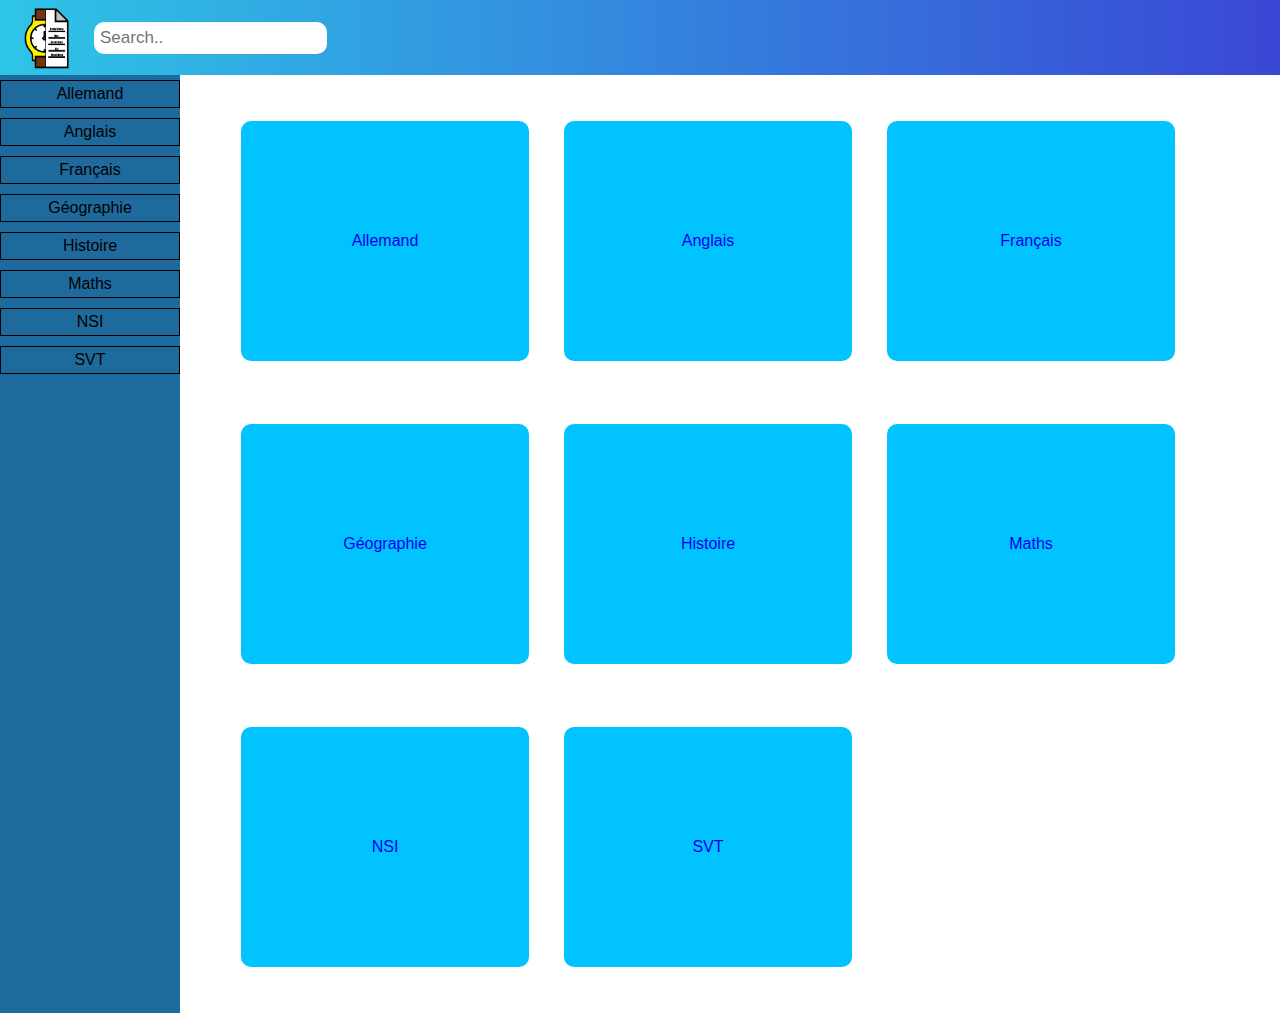
==== public/index.html @ b366d4af "reorganization" ====
<!DOCTYPE html>

<html>

    <head>
    
    <title>Projet Logan-Timothée</title>

    <meta charset="utf-8">
    
    <meta name="viewport" content="width=device-width, initial-scale=1.0">
    
    <link rel="stylesheet" href="./style.css">

    <link rel="stylesheet" href="https://cdnjs.cloudflare.com/ajax/libs/font-awesome/4.7.0/css/font-awesome.min.css">
    <script defer src="./index.js"></script>
    </head>


    <body>
        <div class="header">
            <img class="logo" src="img/daily_study_logo-removebg-preview.png">
            <form class="searchbar" >
                <input id="search-bar-input" type="text" placeholder="Search..">            </form>    
        </div>
        <section id="main">

            <div class="menu">

                    <div id="left">
                    </div>
                
                
            </div>
            <div id="right"></div>
        </section>
        
    </body>

</html>
---- public/style.css ----
* , ::before, ::after {
    box-sizing: border-box;
    margin: 0;
    padding: 0;
}

html {
    height: 100vh;
}


body {
    height: 100vh;
    flex-direction: column;
}

.header {
    height: 75px;
    display: flex;
    align-items: center;
    background: linear-gradient(90deg, #2ec5e7 0%, #3a47d5 100%);
}

body > * {
    flex: 1 1 auto;
    font-family: Arial, Helvetica, sans-serif;
}



#main {
    display: flex;
}

.menu {
    display: flex;
}

#container {
    display: sticky;
    top: 0;
}

#left{
    width: 180px;
    max-width: 180px;
    overflow: auto;
    text-align: center;
    padding-top: 5px;
    gap: 5px;
    display:flex;
    flex-direction: column;
    height: 100%;
}

#left > a{
    display: flex;
    align-items: center;
    justify-content: center;
    margin-bottom: 5px;
    height: 3%;
    line-break: anywhere;
    width: 100%;
    text-decoration: none;
    border: 1px solid;
    color: black;
    transition:all 0.5s linear;
}


#left > a:hover{
    background: #1d72aa;
}

.searchbar > button{
    background:transparent;
    border: none;
}



input[type=text] {
    border-radius: 10px;
    padding: 6px;
    border: none;
    font-size: 17px;
  }


#right {
    align-items: center;
    justify-content: center;
    text-align: center;
    display: grid;
    width: 85%;
    grid-template-columns: repeat(auto-fit,20rem);
    gap: 3px;
    padding: 1em;
}

#left {
    background: #1e6a9c;
}


.matiere{
    display: flex;
    align-items: center;
    justify-content: center;
    max-width: 90%;
    max-height: 80%;
    text-align: center;
    border-radius: 10px;
    background:#00c3ff;
    width: 300px;
    height: 300px;
    transition:all 0.3s linear;
    text-decoration: none;
}

.matiere:hover{
    background: #00b3e9;
}

.logo{
    display: flex;
    align-items: center;
    height: 70px;
}
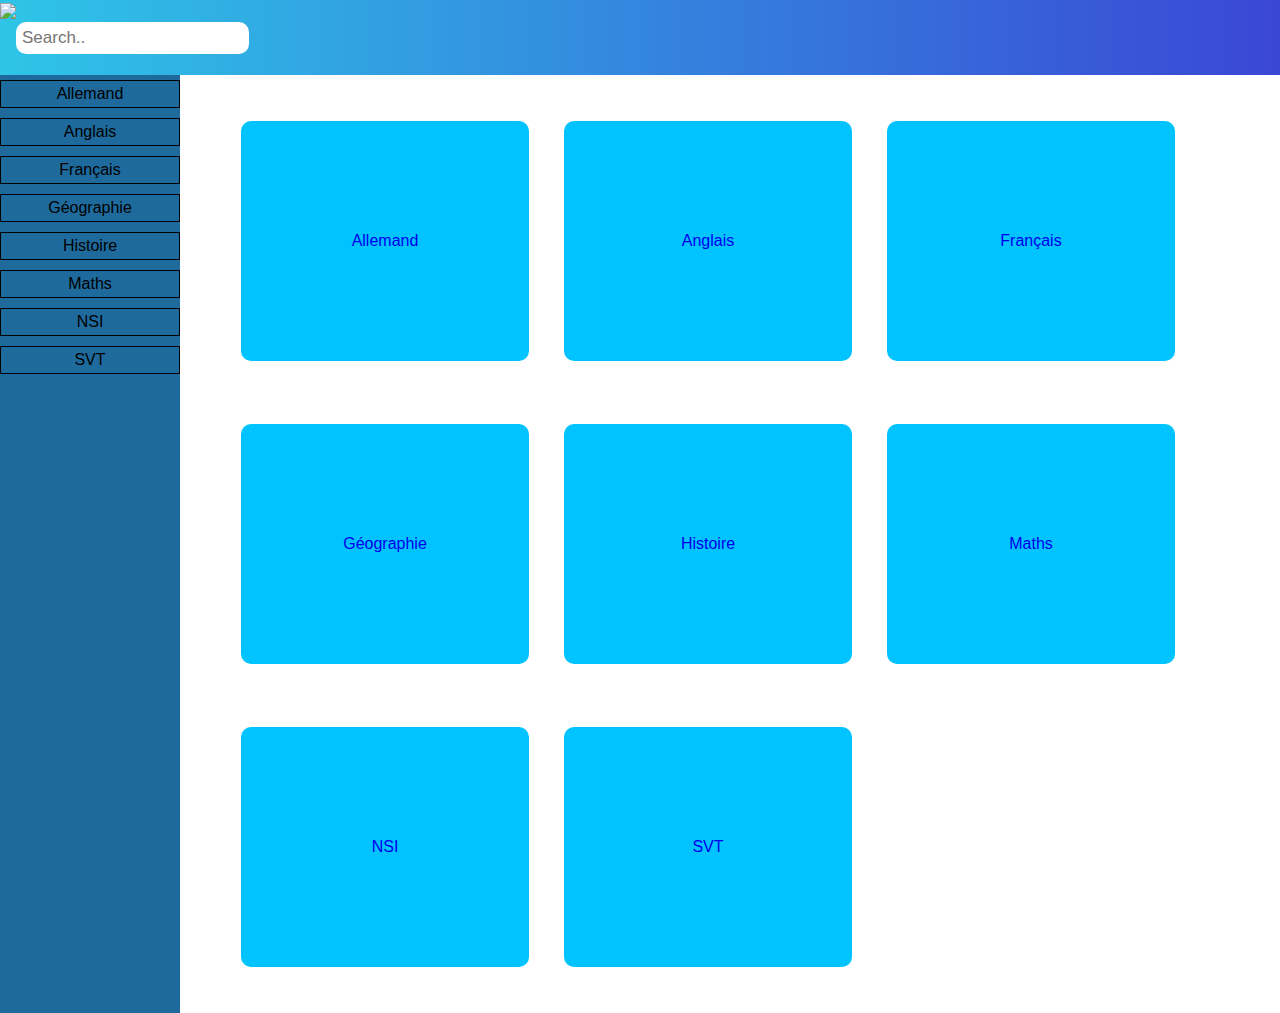
==== commit aef44812: "Update index.html" ====
--- a/public/index.html
+++ b/public/index.html
@@ -19,7 +19,7 @@
 
     <body>
         <div class="header">
-            <img class="logo" src="img/daily_study_logo-removebg-preview.png">
+            <img class="logo" src="img/logo vierge.png">
             <form class="searchbar" >
                 <input id="search-bar-input" type="text" placeholder="Search..">            </form>    
         </div>
@@ -37,4 +37,4 @@
         
     </body>
 
-</html>+</html>
